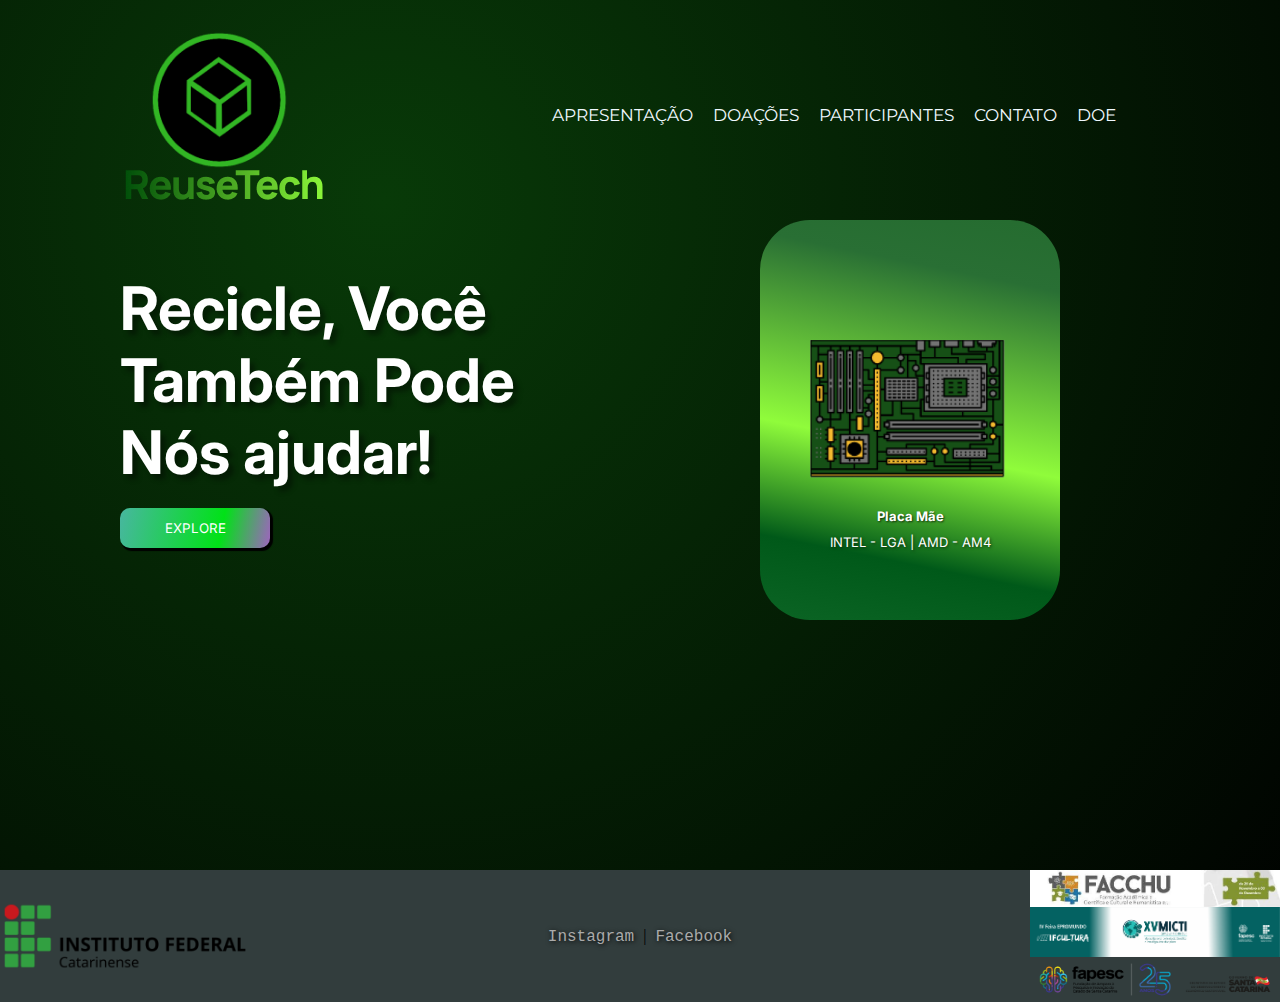
==== index.html @ 1f136317 "Update index.html" ====
<!DOCTYPE html>
<html lang="pt-br">
<head>
    <meta charset="UTF-8">
    <meta name="viewport" content="width=device-width, initial-scale=1.0">
    <link rel="stylesheet" href="style.css">
    <link rel="shortcut icon" href="image/favicon.ico" type="image/x-icon">
    <title>ReuseTech - Mudando o Mundo!</title>
</head>
<body>
    <header>
        <div class="logo">
            <img src="image/reusetech-logo.png"  id="logo" alt="Logo do Projeto - ReuseTech ">
            <img src="image/reusetech-letra.png"  id="logo-name" alt="Letra do Projeto - ReuseTech ">
        </div>
        <nav>
            <a href="apresetacao.html">Apresentação</a>
            <a href="#">Doações</a>
            <a href="#">Participantes</a>
            <a href="#">Contato</a>
            <a href="#">Doe</a>
        </nav>
    </header>

    <main>
        <div class="frase">
            <h1>Recicle, Você Também Pode Nós ajudar!</h1>
            <button>Explore</button>
        </div>
        
        <div class="card">
            <img src="image/img-card2.png" alt="Eletronicos e informações relevates">
            <h2>Placa Mãe</h2>
            <p>INTEL - LGA | AMD - AM4</p>
        </div>
    </main>

    <footer>
            <div class="especial">
                <a href="https://brusque.ifc.edu.br"><img src="image/logo-ifc-banner.png" alt="Banner IFC Campus Brusque - Redirecionamento site"></a>
            </div>

            <div class="redes">
                <a target="_blank" href="https://www.instagram.com/reusetech.ofc/">Instagram</a>
                |
                <a target="_blank"href="https://www.facebook.com/reuseifc">Facebook</a>
            </div>

            <div class="eventos">
                <a href="https://brusque.ifc.edu.br"><img src="image/facchu-v-banner.png" alt="FACCHU - Banner do evento academico"></a>
                <a href="https://brusque.ifc.edu.br"><img src="image/micti-iv-banner.png" alt="MICTI - Banner do evento academico"></a>
                <a href="https://brusque.ifc.edu.br"><img src="image/fapesc-25-banner.png" alt="FAPESC - Banner fapesc 25 anos"></a>
            </div>
        </div>
    </footer>
</body>
</html>
---- style.css ----
@import url('https://fonts.googleapis.com/css2?family=Inter:wght@600&display=swap');
@import url('https://fonts.googleapis.com/css2?family=Montserrat:wght@500&display=swap');

* {
    padding: 0px;
    margin: 0px;
    box-sizing: border-box;
}

body {
    width: 100%;
    height: 100%;
    background: radial-gradient(circle at 30% 20%, rgb(8, 58, 8) , black);
    

}

header {
    width: 100%;
    display: flex;    
    padding: 30px;

    justify-content: space-around;
    align-items: center;
}

header div #logo {
    height: 140px;
    display: flex;
    align-items: center;
    padding: 1px 25px;
    margin-left: 10px auto
}

header > nav {
    display: flex;
    flex-wrap: wrap;
    padding: 30px;
}

nav > a {
    padding: 10px;
    text-decoration: none;
    color: aliceblue;
    display: block;
    font-size: 17px;
    text-transform: uppercase;
    font-family: 'Montserrat', sans-serif;
}

header nav a:hover {
    background-color: rgb(21, 148, 27);
    border-radius: 10px;
    transition: 0.3s;
    box-shadow: 5px 5px 0px rgb(0, 0, 0);
}

main {
    display: grid;
    grid-template-areas:
    "frase card"
    "frase card"
    "footer footer";
    grid-template-rows: 40vh 10vh 20vh;
    justify-content: space-around;
    align-items: center;
    margin: 10px 50px auto;
    padding: 10px 10px auto;
    flex-wrap: wrap;
}

div.card {
    align-self: center;
    margin-right: 100px;
    background-color: #005919;
    width: 300px;
    height: 400px;
    background: linear-gradient(191.32deg, #02510A -118.59%, #296F34 15.64%, #90FC3B 56.18%, #005919 81.36%, #116A2A 109.76%, #481CBB 131.68%, #005919 131.68%);
    border-radius: 50px;
}  

.card img {
    display: flex;
    justify-content: center;
    align-items: center;
    padding-top: 120px;
    padding-left: 50px;
    width: 245px;
}

.card h2 {
    font-size: 13px;
    text-align: center;
    font-family: 'Inter', sans-serif;
    padding-top: 30px;
    color: white;
    text-shadow: 1px 1px 2px rgba(0, 0, 0, 0.664);
}
.card p {
    font-size: 13px;
    text-align: center;
    font-family: 'Inter', sans-serif;
    padding-top: 10px;
    color: white;
    text-shadow: 1px 1px 3px rgba(0, 0, 0, 0.603);
}


h1 {
    font-family: 'Inter', sans-serif;
    color: white;
    font-size: 60px;
    width: 500px; 
    text-shadow: 5px 5px 5px rgba(0, 0, 0, 0.39);
}

button{
    font-family: 'Inter';  
    background: linear-gradient(101.61deg, #73dcfcbe -14.72%, #00ff1adc 66.97%, rgba(210, 118, 253, 0.753));
    border: none;
    color: white;
    text-transform: uppercase;
    box-shadow: 2px 2px 1px 1px black;
    padding: 10px;
    width: 150px;
    height: 40px;
    margin: 20px 0px;    
    border-radius: 10px;
    cursor: pointer;
}

footer {
    display: flex;
    width: auto;
    background-color: rgb(50, 61, 61);
    justify-content: space-between;
    align-items: center;
}

div .especial img {
    max-width: 250px;
}

div .eventos a,img {
    max-width: 250px;
    display: flex;
}

.redes a {
    font-family: 'Courier New', Courier, monospace;
    color: rgb(170, 170, 170);
    text-decoration: none;
    max-width: 70px;
    padding: 5px;
    text-shadow: 1px 1px 5px black;
}

@media only screen and (max-width: 320px) {
    body {
    padding: 5px;
    }
    
    header {
    flex-direction: column;
    }
    
    header > nav {
    padding: 20px 0px;
    text-align: center;
    }
    
    main {
    grid-template-areas: "frase" "card" "footer";
    grid-template-rows: auto;
    grid-template-columns: 100%;
    margin: 10px 10px auto;
    }
    
    div.card {
    margin: 20px 0px;
    width: 90%;
    height: auto;
    }
    
    h1 {
    font-size: 30px;
    width: 100%;
    text-align: center;
    }
    
    button {
    width: 100%;
    }
    
    footer {
    flex-direction: column;
    align-items: center;
    }
    
    .redes a {
    font-size: 10px;
    }
}

@media only screen and (max-width: 400px) {     
    header {
    flex-direction: column;
    padding: 20px;
    }
    
    header > nav {
    padding: 10px;
    }
    
    main {
    grid-template-areas:
    "frase"
    "card"
    "footer";
    grid-template-rows: 30vh 50vh 20vh;
    }
    
    div.card {
    margin: 0 auto;
    width: 80%;
    height: 60%;
    }
    
    h1 {
    font-size: 30px;
    width: 80%;
    }
    
    button {
    width: 80%;
    height: 30px;
    margin: 10px 0px;
    }
    
    footer {
    flex-direction: column;
    }
    
    div .especial img, div .eventos a,img {
    max-width: 200px;
    }
}

@media only screen and(max-width: 500px) {

}

@media only screen and(max-width: 600px) {

}

@media only screen and(max-width: 700px) {

}

@media only screen and(max-width: 800px) {

}

@media only screen and(max-width: 900px) {

}
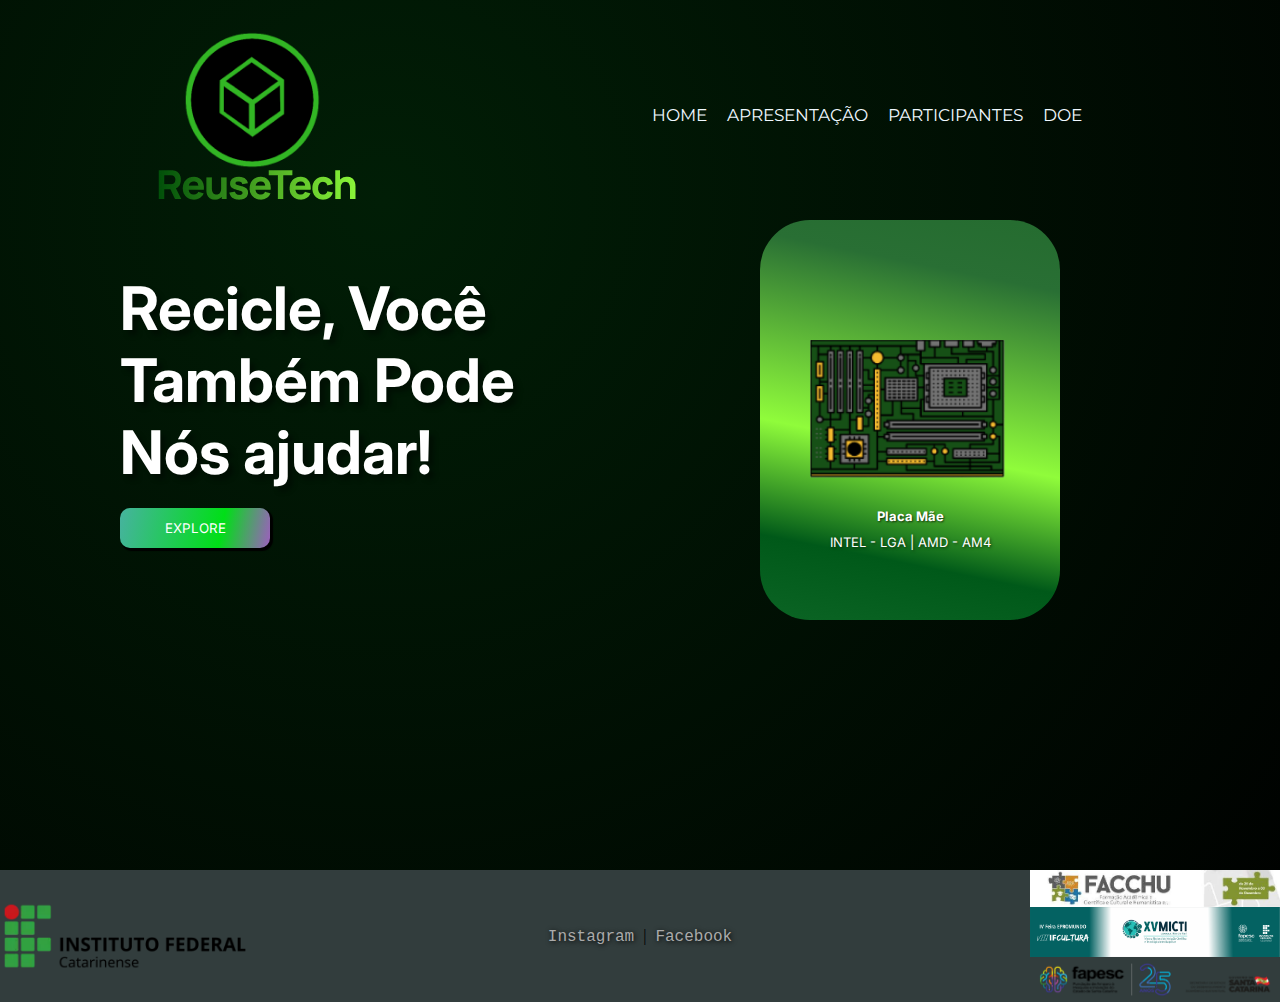
==== commit b27cc96b: "Atualização e Otimização do Estilo Geral" ====
--- a/index.html
+++ b/index.html
@@ -14,11 +14,10 @@
             <img src="image/reusetech-letra.png"  id="logo-name" alt="Letra do Projeto - ReuseTech ">
         </div>
         <nav>
-            <a href="apresetacao.html">Apresentação</a>
-            <a href="#">Doações</a>
-            <a href="#">Participantes</a>
-            <a href="#">Contato</a>
-            <a href="#">Doe</a>
+            <a href="index.html">Home</a>
+            <a href="apresentacao.html">Apresentação</a>
+            <a href="participantes.html">Participantes</a>
+            <a href="doacao.html">Doe</a>
         </nav>
     </header>
 
@@ -29,7 +28,7 @@
         </div>
         
         <div class="card">
-            <img src="image/img-card2.png" alt="Eletronicos e informações relevates">
+            <img src="image/img-card.webp" alt="Eletronicos e informações relevates">
             <h2>Placa Mãe</h2>
             <p>INTEL - LGA | AMD - AM4</p>
         </div>
@@ -37,7 +36,7 @@
 
     <footer>
             <div class="especial">
-                <a href="https://brusque.ifc.edu.br"><img src="image/logo-ifc-banner.png" alt="Banner IFC Campus Brusque - Redirecionamento site"></a>
+                <a href="https://brusque.ifc.edu.br"><img src="image/logo-ifc-banner.webp" alt="Banner IFC Campus Brusque - Redirecionamento site"></a>
             </div>
 
             <div class="redes">
@@ -47,9 +46,9 @@
             </div>
 
             <div class="eventos">
-                <a href="https://brusque.ifc.edu.br"><img src="image/facchu-v-banner.png" alt="FACCHU - Banner do evento academico"></a>
-                <a href="https://brusque.ifc.edu.br"><img src="image/micti-iv-banner.png" alt="MICTI - Banner do evento academico"></a>
-                <a href="https://brusque.ifc.edu.br"><img src="image/fapesc-25-banner.png" alt="FAPESC - Banner fapesc 25 anos"></a>
+                <a target="_blank" href="https://brusque.ifc.edu.br"><img src="image/facchu-v-banner.webp" alt="FACCHU - Banner do evento academico"></a>
+                <a target="_blank" href="https://brusque.ifc.edu.br"><img src="image/micti-iv-banner.webp" alt="MICTI - Banner do evento academico"></a>
+                <a target="_blank" href="https://brusque.ifc.edu.br"><img src="image/fapesc-25-banner.webp" alt="FAPESC - Banner fapesc 25 anos"></a>
             </div>
         </div>
     </footer>
--- a/style.css
+++ b/style.css
@@ -10,9 +10,7 @@
 body {
     width: 100%;
     height: 100%;
-    background: radial-gradient(circle at 30% 20%, rgb(8, 58, 8) , black);
-    
-
+    background: radial-gradient(circle at 30% 20% , rgb(1, 30, 6) , black);
 }
 
 header {
@@ -105,7 +103,6 @@
     text-shadow: 1px 1px 3px rgba(0, 0, 0, 0.603);
 }
 
-
 h1 {
     font-family: 'Inter', sans-serif;
     color: white;
@@ -247,21 +244,21 @@
 }
 
 @media only screen and(max-width: 500px) {
-
+    /* Planejado para ser terminado */
 }
 
 @media only screen and(max-width: 600px) {
-
+    /* Planejado para ser terminado */
 }
 
 @media only screen and(max-width: 700px) {
-
+    /* Planejado para ser terminado */
 }
 
 @media only screen and(max-width: 800px) {
-
+    /* Planejado para ser terminado */
 }
 
 @media only screen and(max-width: 900px) {
-
+    /* Planejado para ser terminado */
 }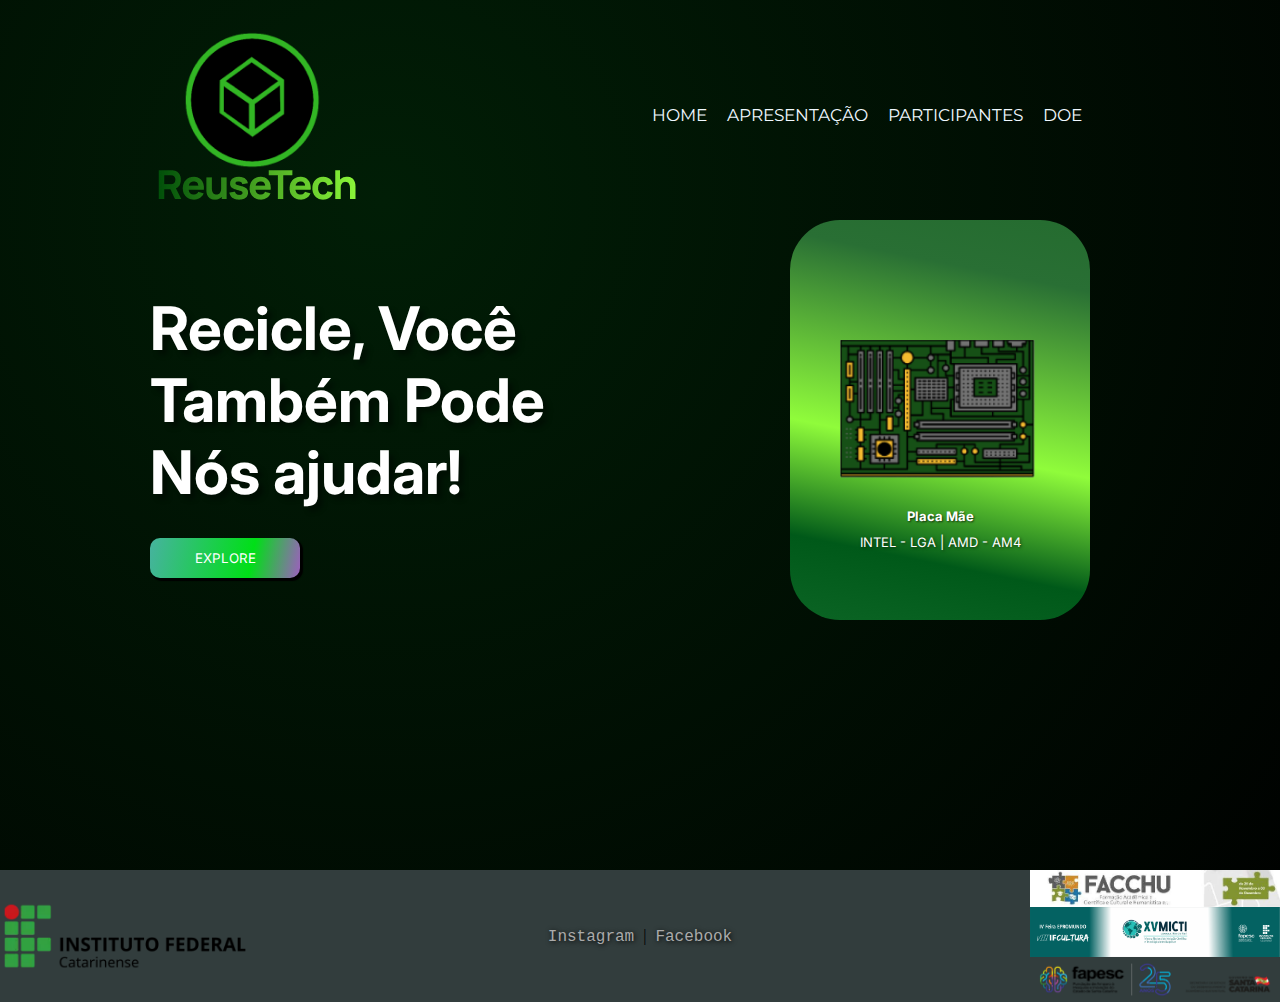
==== commit 2a366b33: "Atualização e Otimização do Estilo Geral" ====
--- a/index.html
+++ b/index.html
@@ -9,18 +9,21 @@
 </head>
 <body>
     <header>
-        <div class="logo">
-            <img src="image/reusetech-logo.png"  id="logo" alt="Logo do Projeto - ReuseTech ">
-            <img src="image/reusetech-letra.png"  id="logo-name" alt="Letra do Projeto - ReuseTech ">
+        <div class="header-content">
+          <div class="logo">
+            <img src="image/reusetech-logo.png" id="logo" alt="Logo do Projeto - ReuseTech ">
+            <img src="image/reusetech-letra.png" id="logo-name" alt="Letra do Projeto - ReuseTech ">
+          </div>
+          <button class="menu-toggle">Menu</button>
         </div>
-        <nav>
-            <a href="index.html">Home</a>
-            <a href="apresentacao.html">Apresentação</a>
-            <a href="participantes.html">Participantes</a>
-            <a href="doacao.html">Doe</a>
+        <nav class="menu">
+          <a href="index.html">Home</a>
+          <a href="apresentacao.html">Apresentação</a>
+          <a href="participantes.html">Participantes</a>
+          <a href="doacao.html">Doe</a>
         </nav>
-    </header>
-
+      </header>
+      
     <main>
         <div class="frase">
             <h1>Recicle, Você Também Pode Nós ajudar!</h1>
@@ -52,5 +55,13 @@
             </div>
         </div>
     </footer>
+    <script>
+        const menuToggle = document.querySelector('.menu-toggle');
+        const menu = document.querySelector('.menu');
+        
+        menuToggle.addEventListener('click', () => {
+          menu.classList.toggle('active');
+        });
+    </script>
 </body>
 </html>
--- a/style.css
+++ b/style.css
@@ -6,6 +6,36 @@
     margin: 0px;
     box-sizing: border-box;
 }
+
+.header-content {
+    display: flex;
+    justify-content: space-between;
+    align-items: center;
+  }
+  
+  .menu-toggle {
+    display: none;
+  }
+  
+  @media only screen and (max-width: 600px) {
+    .menu-toggle {
+      display: block;
+    }
+  
+    .menu {
+      display: none;
+    }
+  
+    .menu.active {
+      display: block;
+    }
+  }
+  
+button:hover {
+    transform: scale(1.1);
+    transition: transform 0.3s ease-in-out;
+  }
+ 
 
 body {
     width: 100%;
@@ -104,6 +134,8 @@
 }
 
 h1 {
+    padding-top: 40px;
+    margin: 10px 60px;
     font-family: 'Inter', sans-serif;
     color: white;
     font-size: 60px;
@@ -121,7 +153,7 @@
     padding: 10px;
     width: 150px;
     height: 40px;
-    margin: 20px 0px;    
+    margin: 20px 60px;    
     border-radius: 10px;
     cursor: pointer;
 }
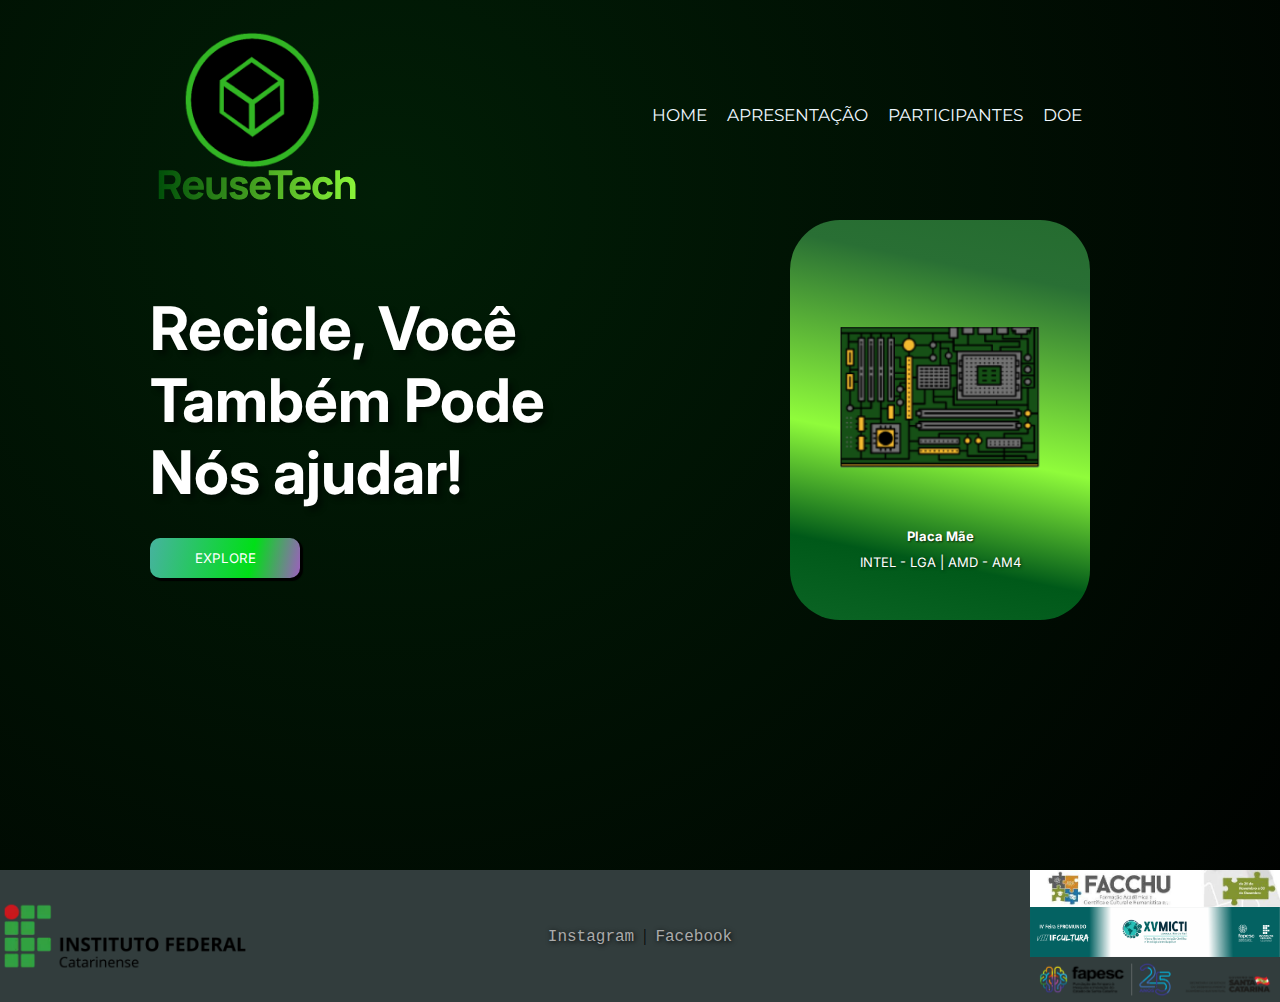
==== commit 4f469c79: "update" ====
--- a/index.html
+++ b/index.html
@@ -3,12 +3,13 @@
 <head>
     <meta charset="UTF-8">
     <meta name="viewport" content="width=device-width, initial-scale=1.0">
-    <link rel="stylesheet" href="style.css">
+    <link rel="stylesheet" href="./css/style.css">
     <link rel="shortcut icon" href="image/favicon.ico" type="image/x-icon">
+    <script defer src="js/animacao.js"></script>
     <title>ReuseTech - Mudando o Mundo!</title>
 </head>
 <body>
-    <header>
+    <header class="cabeçalho">
         <div class="header-content">
           <div class="logo">
             <img src="image/reusetech-logo.png" id="logo" alt="Logo do Projeto - ReuseTech ">
@@ -18,9 +19,9 @@
         </div>
         <nav class="menu">
           <a href="index.html">Home</a>
-          <a href="apresentacao.html">Apresentação</a>
-          <a href="participantes.html">Participantes</a>
-          <a href="doacao.html">Doe</a>
+          <a href="./pages/apresentacao.html">Apresentação</a>
+          <a href="./pages/participantes.html">Participantes</a>
+          <a href="./pages/doacao.html">Doe</a>
         </nav>
       </header>
       
@@ -31,9 +32,13 @@
         </div>
         
         <div class="card">
-            <img src="image/img-card.webp" alt="Eletronicos e informações relevates">
-            <h2>Placa Mãe</h2>
-            <p>INTEL - LGA | AMD - AM4</p>
+            <div class="caixa">
+                <img src="image/img-card.webp" alt="Eletronicos e informações relevates" class="image">
+                
+                    <h2 class="titulo">Placa Mãe</h2>
+                    <p class="descricao">INTEL - LGA | AMD - AM4</p>
+                
+            </div>
         </div>
     </main>
 
@@ -55,13 +60,6 @@
             </div>
         </div>
     </footer>
-    <script>
-        const menuToggle = document.querySelector('.menu-toggle');
-        const menu = document.querySelector('.menu');
-        
-        menuToggle.addEventListener('click', () => {
-          menu.classList.toggle('active');
-        });
-    </script>
+    
 </body>
 </html>
--- a/css/style.css
+++ b/css/style.css
@@ -0,0 +1,347 @@
+@import url('https://fonts.googleapis.com/css2?family=Inter:wght@600&display=swap');
+@import url('https://fonts.googleapis.com/css2?family=Montserrat:wght@500&display=swap');
+
+* {
+    padding: 0px;
+    margin: 0px;
+    box-sizing: border-box;
+}
+
+.header-content {
+    display: flex;
+    justify-content: space-between;
+    align-items: center;
+  }
+  
+  .menu-toggle {
+    display: none;
+  }
+  
+  @media only screen and (max-width: 600px) {
+    .menu-toggle {
+      display: block;
+    }
+  
+    .menu {
+      display: none;
+    }
+  
+    .menu.active {
+      display: block;
+    }
+  }
+  
+button:hover {
+    transform: scale(1.1);
+    transition: transform 0.3s ease-in-out;
+  }
+ 
+
+body {
+    width: 100%;
+    height: 100%;
+    background: radial-gradient(circle at 30% 20% , rgb(1, 30, 6) , black);
+}
+
+header {
+    width: 100%;
+    display: flex;    
+    padding: 30px;
+
+    justify-content: space-around;
+    align-items: center;
+}
+
+header div #logo {
+    height: 140px;
+    display: flex;
+    align-items: center;
+    padding: 1px 25px;
+    margin-left: 10px auto
+}
+
+header > nav {
+    display: flex;
+    flex-wrap: wrap;
+    padding: 30px;
+}
+
+nav > a {
+    padding: 10px;
+    text-decoration: none;
+    color: aliceblue;
+    display: block;
+    font-size: 17px;
+    text-transform: uppercase;
+    font-family: 'Montserrat', sans-serif;
+}
+
+header nav a:hover {
+    background-color: rgb(21, 148, 27);
+    border-radius: 10px;
+    transition: 0.3s;
+    box-shadow: 5px 5px 0px rgb(0, 0, 0);
+}
+
+main {
+    display: grid;
+    grid-template-areas:
+    "frase card"
+    "frase card"
+    "footer footer";
+    grid-template-rows: 40vh 10vh 20vh;
+    justify-content: space-around;
+    align-items: center;
+    margin: 10px 50px auto;
+    padding: 10px 10px auto;
+    flex-wrap: wrap;
+}
+
+div.card {
+    align-self: center;
+    margin-right: 100px;
+    background-color: #005919;
+    width: 300px;
+    height: 400px;
+    background: linear-gradient(191.32deg, #02510A -118.59%, #296F34 15.64%, #90FC3B 56.18%, #005919 81.36%, #116A2A 109.76%, #481CBB 131.68%, #005919 131.68%);
+    border-radius: 50px;
+    position: relative;
+    overflow: hidden;
+}  
+
+.card img {
+    display: flex;
+    justify-content: center;
+    align-items: center;
+    width: 200px;
+    margin-bottom: 30px;
+}
+
+
+
+
+
+
+div.caixa {
+    position: absolute;
+    display: flex;
+    align-items: center;
+    justify-content: center;
+    flex-direction: column;
+    bottom: 50px;
+    margin-left: 50%;
+    transform: translateX(-50%);
+    
+}
+
+.sair {
+    animation: sair 1.5s ease-in-out infinite;
+}
+
+.entrar {
+    animation: entrar 1.5s ease-in-out infinite;
+}
+
+@keyframes sair {
+    from {
+        margin-left: 50%;
+        transform: translateX(-50%);
+    }
+
+    to {
+        margin-left: -75%;
+    }
+}
+
+@keyframes entrar {
+    from {
+        margin-left: 120%;
+    }
+
+    to {
+        margin-left: 50%;
+        transform: translateX(-50%);
+    }
+}
+
+
+
+.card h2 {
+    font-size: 13px;
+    text-align: center;
+    font-family: 'Inter', sans-serif;
+    padding-top: 30px;
+    color: white;
+    text-shadow: 1px 1px 2px rgba(0, 0, 0, 0.664);
+    
+}
+.card p {
+    font-size: 13px;
+    text-align: center;
+    font-family: 'Inter', sans-serif;
+    padding-top: 10px;
+    color: white;
+    text-shadow: 1px 1px 3px rgba(0, 0, 0, 0.603);
+}
+
+h1 {
+    padding-top: 40px;
+    margin: 10px 60px;
+    font-family: 'Inter', sans-serif;
+    color: white;
+    font-size: 60px;
+    width: 500px; 
+    text-shadow: 5px 5px 5px rgba(0, 0, 0, 0.39);
+}
+
+button{
+    font-family: 'Inter';  
+    background: linear-gradient(101.61deg, #73dcfcbe -14.72%, #00ff1adc 66.97%, rgba(210, 118, 253, 0.753));
+    border: none;
+    color: white;
+    text-transform: uppercase;
+    box-shadow: 2px 2px 1px 1px black;
+    padding: 10px;
+    width: 150px;
+    height: 40px;
+    margin: 20px 60px;    
+    border-radius: 10px;
+    cursor: pointer;
+}
+
+footer {
+    display: flex;
+    width: auto;
+    background-color: rgb(50, 61, 61);
+    justify-content: space-between;
+    align-items: center;
+}
+
+div .especial img {
+    max-width: 250px;
+}
+
+div .eventos a,img {
+    max-width: 250px;
+    display: flex;
+}
+
+.redes a {
+    font-family: 'Courier New', Courier, monospace;
+    color: rgb(170, 170, 170);
+    text-decoration: none;
+    max-width: 70px;
+    padding: 5px;
+    text-shadow: 1px 1px 5px black;
+}
+
+@media only screen and (max-width: 320px) {
+    body {
+    padding: 5px;
+    }
+    
+    header {
+    flex-direction: column;
+    }
+    
+    header > nav {
+    padding: 20px 0px;
+    text-align: center;
+    }
+    
+    main {
+    grid-template-areas: "frase" "card" "footer";
+    grid-template-rows: auto;
+    grid-template-columns: 100%;
+    margin: 10px 10px auto;
+    }
+    
+    div.card {
+    margin: 20px 0px;
+    width: 90%;
+    height: auto;
+    }
+    
+    h1 {
+    font-size: 30px;
+    width: 100%;
+    text-align: center;
+    }
+    
+    button {
+    width: 100%;
+    }
+    
+    footer {
+    flex-direction: column;
+    align-items: center;
+    }
+    
+    .redes a {
+    font-size: 10px;
+    }
+}
+
+@media only screen and (max-width: 400px) {     
+    header {
+    flex-direction: column;
+    padding: 20px;
+    }
+    
+    header > nav {
+    padding: 10px;
+    }
+    
+    main {
+    grid-template-areas:
+    "frase"
+    "card"
+    "footer";
+    grid-template-rows: 30vh 50vh 20vh;
+    }
+    
+    div.card {
+    margin: 0 auto;
+    width: 80%;
+    height: 60%;
+    }
+    
+    h1 {
+    font-size: 30px;
+    width: 80%;
+    }
+    
+    button {
+    width: 80%;
+    height: 30px;
+    margin: 10px 0px;
+    }
+    
+    footer {
+    flex-direction: column;
+    }
+    
+    div .especial img, div .eventos a,img {
+    max-width: 200px;
+    }
+}
+
+@media only screen and(max-width: 500px) {
+    /* Planejado para ser terminado */
+}
+
+@media only screen and(max-width: 600px) {
+    /* Planejado para ser terminado */
+}
+
+@media only screen and(max-width: 700px) {
+    /* Planejado para ser terminado */
+}
+
+@media only screen and(max-width: 800px) {
+    /* Planejado para ser terminado */
+}
+
+@media only screen and(max-width: 900px) {
+    /* Planejado para ser terminado */
+}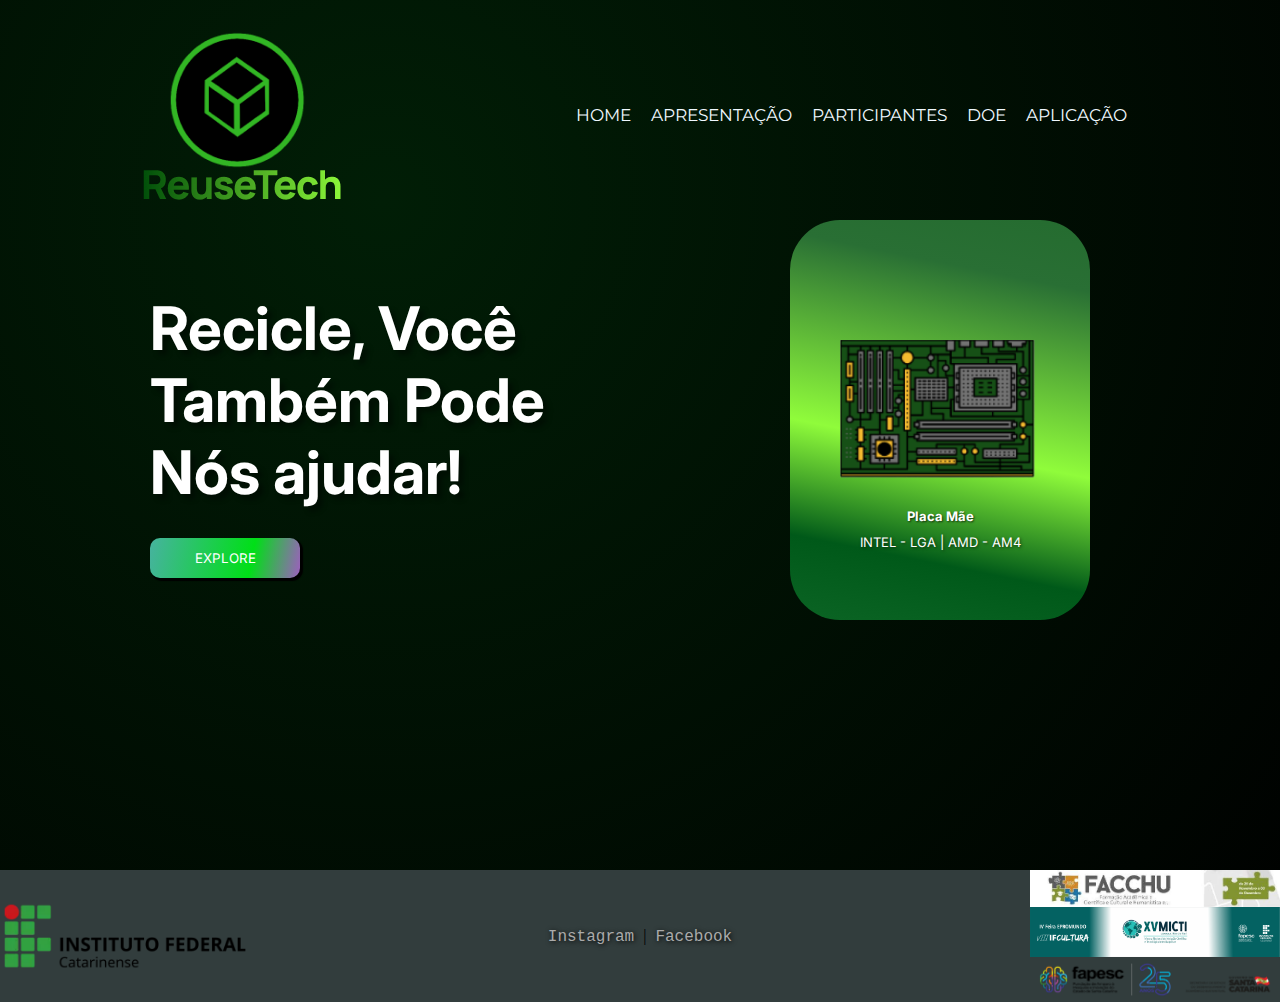
==== commit 0886f1f3: "." ====
--- a/index.html
+++ b/index.html
@@ -22,6 +22,7 @@
           <a href="./pages/apresentacao.html">Apresentação</a>
           <a href="./pages/participantes.html">Participantes</a>
           <a href="./pages/doacao.html">Doe</a>
+          <a href="../aplicacao_reusetech_php8/login.php">APLICAÇÃO</a>
         </nav>
       </header>
       
@@ -32,13 +33,9 @@
         </div>
         
         <div class="card">
-            <div class="caixa">
-                <img src="image/img-card.webp" alt="Eletronicos e informações relevates" class="image">
-                
-                    <h2 class="titulo">Placa Mãe</h2>
-                    <p class="descricao">INTEL - LGA | AMD - AM4</p>
-                
-            </div>
+            <img src="image/img-card.webp" alt="Eletronicos e informações relevates" class="image">
+            <h2 class="titulo">Placa Mãe</h2>
+            <p class="descricao">INTEL - LGA | AMD - AM4</p>
         </div>
     </main>
 
--- a/css/style.css
+++ b/css/style.css
@@ -63,7 +63,6 @@
 header > nav {
     display: flex;
     flex-wrap: wrap;
-    padding: 30px;
 }
 
 nav > a {
@@ -105,63 +104,15 @@
     height: 400px;
     background: linear-gradient(191.32deg, #02510A -118.59%, #296F34 15.64%, #90FC3B 56.18%, #005919 81.36%, #116A2A 109.76%, #481CBB 131.68%, #005919 131.68%);
     border-radius: 50px;
-    position: relative;
-    overflow: hidden;
 }  
 
 .card img {
     display: flex;
     justify-content: center;
     align-items: center;
-    width: 200px;
-    margin-bottom: 30px;
-}
-
-
-
-
-
-
-div.caixa {
-    position: absolute;
-    display: flex;
-    align-items: center;
-    justify-content: center;
-    flex-direction: column;
-    bottom: 50px;
-    margin-left: 50%;
-    transform: translateX(-50%);
-    
-}
-
-.sair {
-    animation: sair 1.5s ease-in-out infinite;
-}
-
-.entrar {
-    animation: entrar 1.5s ease-in-out infinite;
-}
-
-@keyframes sair {
-    from {
-        margin-left: 50%;
-        transform: translateX(-50%);
-    }
-
-    to {
-        margin-left: -75%;
-    }
-}
-
-@keyframes entrar {
-    from {
-        margin-left: 120%;
-    }
-
-    to {
-        margin-left: 50%;
-        transform: translateX(-50%);
-    }
+    padding-top: 120px;
+    padding-left: 50px;
+    width: 245px;
 }
 
 
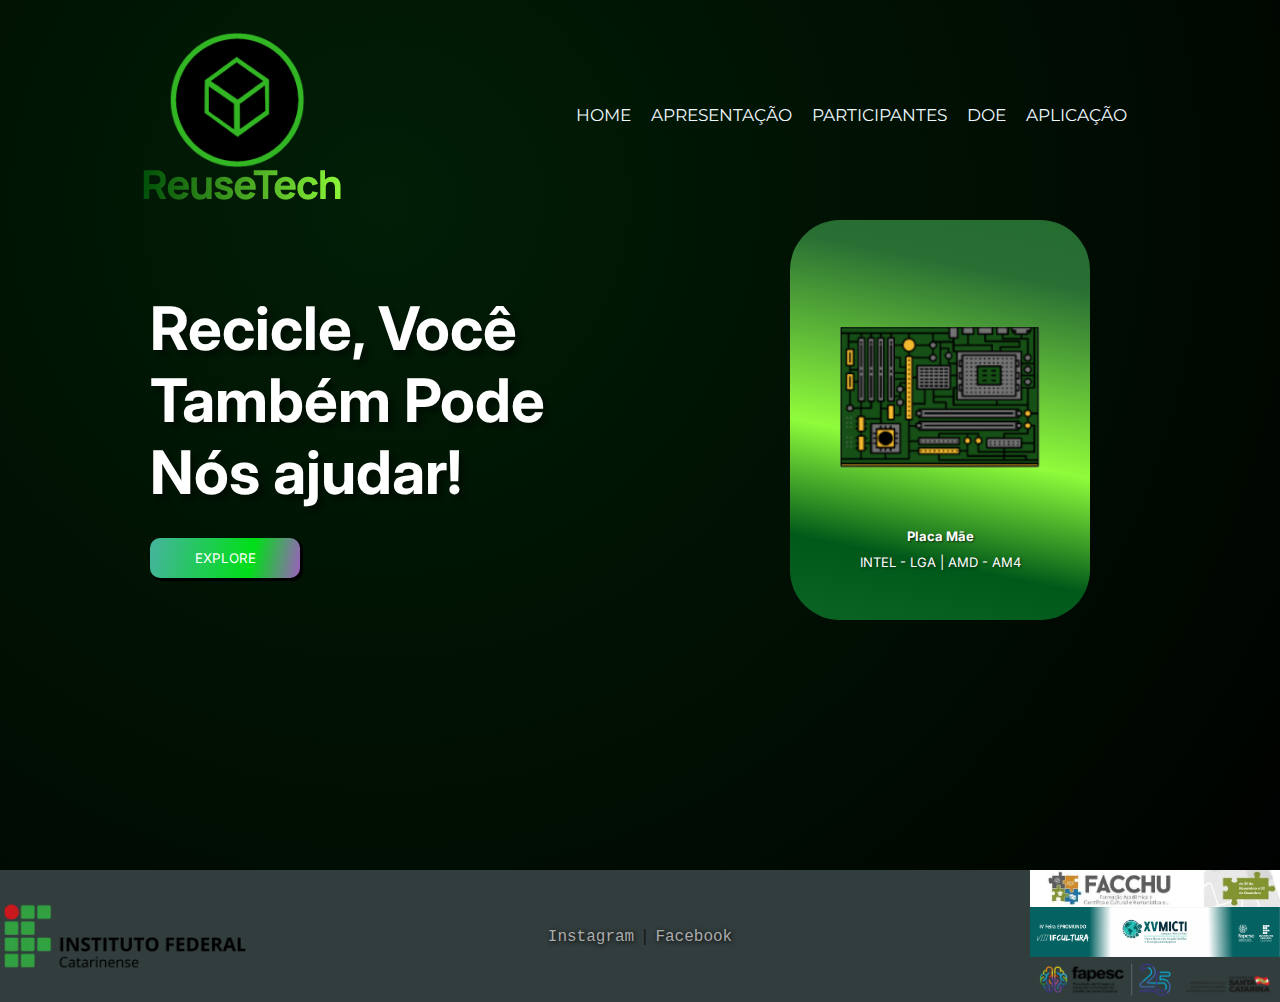
==== commit 11c02198: "Merge branch 'master' of https://github.com/ReuseTech-ifc/reusetech-site-ifc" ====
--- a/index.html
+++ b/index.html
@@ -33,9 +33,13 @@
         </div>
         
         <div class="card">
-            <img src="image/img-card.webp" alt="Eletronicos e informações relevates" class="image">
-            <h2 class="titulo">Placa Mãe</h2>
-            <p class="descricao">INTEL - LGA | AMD - AM4</p>
+            <div class="caixa">
+                <img src="image/img-card.webp" alt="Eletronicos e informações relevates" class="image">
+                
+                    <h2 class="titulo">Placa Mãe</h2>
+                    <p class="descricao">INTEL - LGA | AMD - AM4</p>
+                
+            </div>
         </div>
     </main>
 
--- a/css/style.css
+++ b/css/style.css
@@ -104,15 +104,63 @@
     height: 400px;
     background: linear-gradient(191.32deg, #02510A -118.59%, #296F34 15.64%, #90FC3B 56.18%, #005919 81.36%, #116A2A 109.76%, #481CBB 131.68%, #005919 131.68%);
     border-radius: 50px;
+    position: relative;
+    overflow: hidden;
 }  
 
 .card img {
     display: flex;
     justify-content: center;
     align-items: center;
-    padding-top: 120px;
-    padding-left: 50px;
-    width: 245px;
+    width: 200px;
+    margin-bottom: 30px;
+}
+
+
+
+
+
+
+div.caixa {
+    position: absolute;
+    display: flex;
+    align-items: center;
+    justify-content: center;
+    flex-direction: column;
+    bottom: 50px;
+    margin-left: 50%;
+    transform: translateX(-50%);
+    
+}
+
+.sair {
+    animation: sair 1.5s ease-in-out infinite;
+}
+
+.entrar {
+    animation: entrar 1.5s ease-in-out infinite;
+}
+
+@keyframes sair {
+    from {
+        margin-left: 50%;
+        transform: translateX(-50%);
+    }
+
+    to {
+        margin-left: -75%;
+    }
+}
+
+@keyframes entrar {
+    from {
+        margin-left: 120%;
+    }
+
+    to {
+        margin-left: 50%;
+        transform: translateX(-50%);
+    }
 }
 
 
